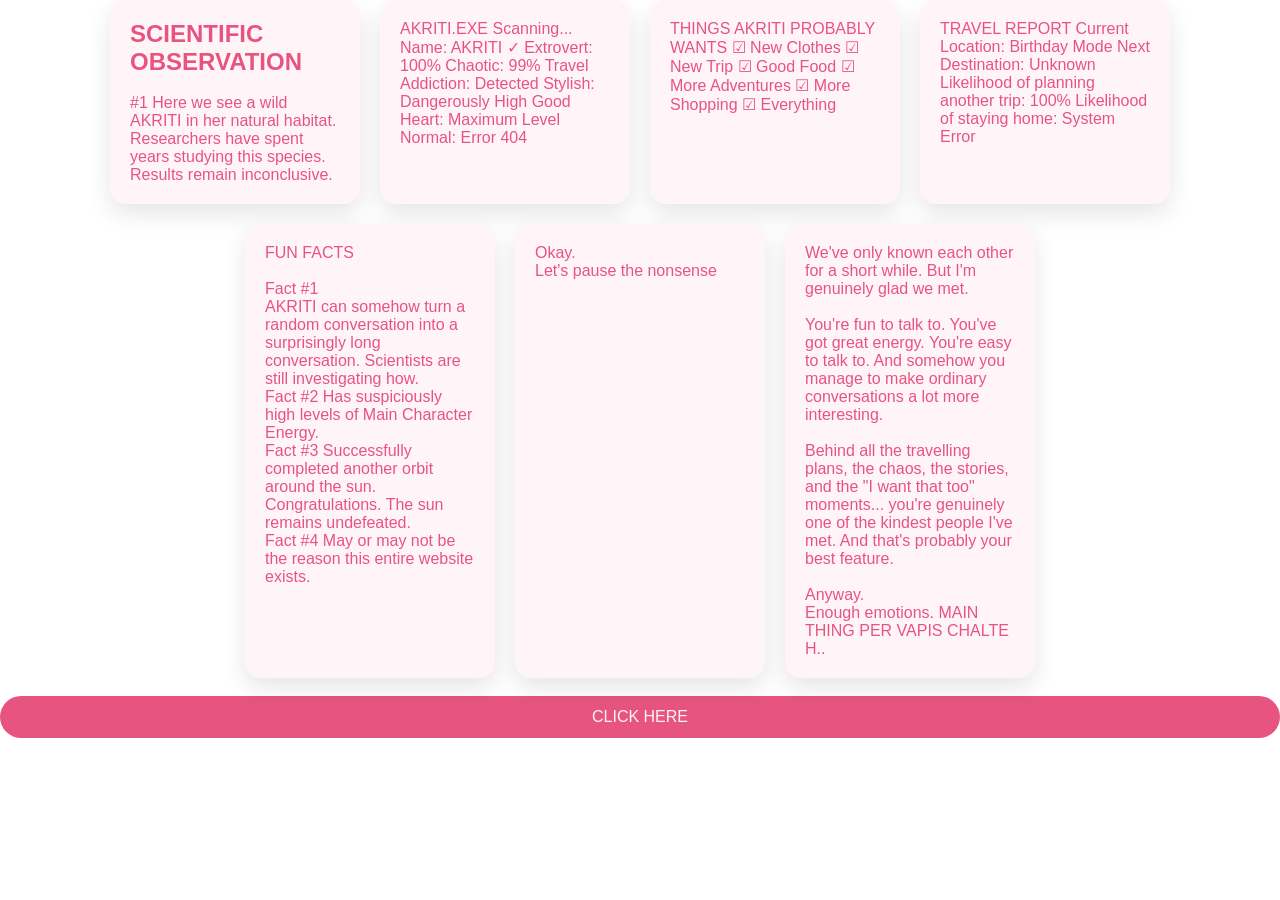
==== DES.HTML @ f497085f "Add files via upload" ====
<!DOCTYPE html>
<html lang="en">
<head>
    <meta charset="UTF-8">
    <meta name="viewport" content="width=device-width, initial-scale=1.0">
    <title>AKRITI</title>
    <link rel="stylesheet" href="style.css">
</head>
<body>
    <section class="timeline-container">
        <div class="timeline-card">
        <h2>SCIENTIFIC OBSERVATION</h2> <br> #1

Here we see a wild AKRITI
in her natural habitat.

Researchers have spent years studying this species.

Results remain inconclusive.    
        </div>
        <div class="timeline-card">AKRITI.EXE

Scanning...

Name:
AKRITI ✓

Extrovert:
100%

Chaotic:
99%

Travel Addiction:
Detected

Stylish:
Dangerously High

Good Heart:
Maximum Level

Normal:
Error 404</div>
        <div class="timeline-card">THINGS AKRITI PROBABLY WANTS

☑ New Clothes

☑ New Trip

☑ Good Food

☑ More Adventures

☑ More Shopping

☑ Everything</div>
        <div class="timeline-card">TRAVEL REPORT

Current Location:
Birthday Mode

Next Destination:
Unknown

Likelihood of planning another trip:
100%

Likelihood of staying home:
System Error</div>
        <div class="timeline-card">FUN FACTS
<br><br>
Fact #1 <br>

AKRITI can somehow turn a random conversation
into a surprisingly long conversation.

Scientists are still investigating how.

<br>

Fact #2

Has suspiciously high levels
of Main Character Energy.

<br>

Fact #3

Successfully completed another orbit around the sun.

Congratulations.

The sun remains undefeated.

<br>

Fact #4

May or may not be the reason
this entire website exists.</div>
        <div class="timeline-card">Okay.
<br>
Let's pause the nonsense

</div>
        <div class="timeline-card">We've only known each other
for a short while.

But I'm genuinely glad we met.

<br> <br>

You're fun to talk to.

You've got great energy.

You're easy to talk to.

And somehow you manage to make
ordinary conversations
a lot more interesting.
<br><br>

Behind all the travelling plans,

the chaos,

the stories,

and the "I want that too" moments...

you're genuinely one of the kindest people I've met.

And that's probably your best feature.

<br><br>

Anyway.
<br>
Enough emotions.

MAIN THING PER VAPIS CHALTE H..</div>

    </section> <br>
   <div class="btn" style="text-align: center;"><a href="index.html" style="text-decoration: none;color: rgb(248, 245, 245);"> CLICK HERE</a></div> <br><br>
</body>
</html>
---- style.css ----
* {
    margin: 0;
    padding: 0;
    box-sizing: border-box;
}

body {
    font-family: 'Poppins', sans-serif;
    scroll-behavior: smooth;
}

/* HERO */
.hero {
    height: 100vh;
    /* background: linear-gradient(135deg, #2b1055, #7597de); */
    background-color: rgb(240, 4, 4);
    display: flex;
    align-items: center;
    justify-content: center;
    color: white;
    text-align: center;
}

.hero h1 {
    font-family: 'Playfair Display', serif;
    font-size: 3rem;
}

.hero p {
    margin: 15px 0;
    font-size: 1.2rem;
}

.hero span {
    display: block;
    margin-bottom: 30px;
    font-size: 1rem;
    opacity: 0.9;
}

.btn {
    padding: 12px 25px;
    background: #e75480;
    color: white;
    text-decoration: none;
    border-radius: 30px;
}

/* SECTIONS */
.section {
    padding: 80px 20px;
    text-align: center;
}

.section h2 {
    font-family: 'Playfair Display', serif;
    margin-bottom: 20px;
    color: #e75480;
}

.section p {
    max-width: 700px;
    margin: auto;
    line-height: 1.8;
    color: #444;
}

.light {
    background: #fff5f8;
}

/* TIMELINE */
.timeline-container {
    display: flex;
    gap: 20px;
    justify-content: center;
    flex-wrap: wrap;
}

.timeline-card {
    background: #fff5f8;
    padding: 20px;
    width: 250px;
    border-radius: 16px;
    box-shadow: 0 10px 25px rgba(0,0,0,0.1);
    color: #e75480;
}

/* GALLERY */
.font {
  font-family: "Dancing Script", cursive;
  font-optical-sizing: auto;
  font-weight: weight;
  font-style: normal;
}
.FONT2 {
  font-family: "Emilys Candy", serif;
  font-weight: 400;
  font-style: normal;
}



.gallery-grid {
    display: grid;
    grid-template-columns: repeat(auto-fit, minmax(200px, 1fr));
    gap: 15px;
    max-width: 900px;
    margin: auto;
}

.gallery-grid img {
    width: 100%;
    border-radius: 16px;
}

/* VIDEO */
.video-section video {
    width: 80%;
    max-width: 700px;
    border-radius: 16px;
}

/* SHAYARI */
.shayari {
    background: #2f1b41;
    color: #f8d7e3;
}

.shayari-card {
    font-family: 'Pacifico', cursive;
    font-size: 1.3rem;
    margin: 20px auto;
    max-width: 600px;
}

/* FEELINGS */
.feelings {
    list-style: none;
}

.feelings li {
    font-size: 1.1rem;
    margin: 10px 0;
}

/* FUTURE */
.future {
    background: #f0f4ff;
}

/* LETTER */
.letter p {
    font-style: italic;
}

.signature {
    display: block;
    margin-top: 20px;
    font-family: 'Pacifico', cursive;
    font-size: 1.3rem;
}

/* END */
.end {
    background: #1a1a2e;
    color: white;
}
/* ---YEAR--- */


.section1{
    position:relative;
    background:#0f0c29;
}

.section1::after{
    content:'';
    position:absolute;
    left:0;
    bottom:0;
    width:100%;
    height:200px;

    background:linear-gradient(
        to bottom,
        transparent,
        #302b63
    );
}
#musicBtn{
    position:fixed;
    top:20px;
    right:20px;

    background:rgba(255,255,255,0.15);
    backdrop-filter:blur(10px);

    color:white;
    border:none;
    padding:12px 20px;
    border-radius:30px;

    cursor:pointer;

    z-index:9999;
}
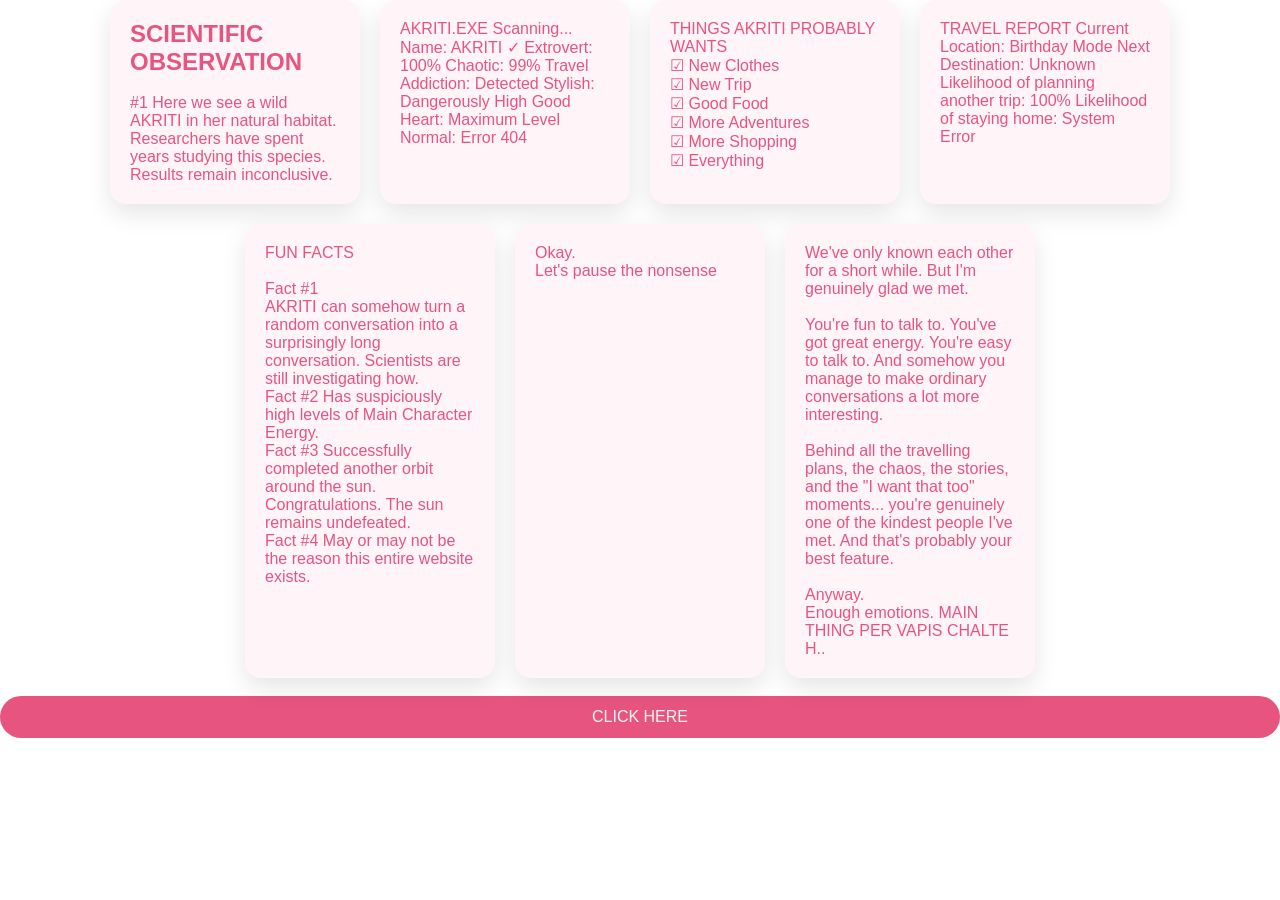
==== commit 48cf05b9: "Update DES.HTML" ====
--- a/DES.HTML
+++ b/DES.HTML
@@ -42,17 +42,17 @@
 
 Normal:
 Error 404</div>
-        <div class="timeline-card">THINGS AKRITI PROBABLY WANTS
+        <div class="timeline-card">THINGS AKRITI PROBABLY WANTS <br>
 
-☑ New Clothes
+☑ New Clothes <br>
 
-☑ New Trip
+☑ New Trip <br>
 
-☑ Good Food
+☑ Good Food <br>
 
-☑ More Adventures
+☑ More Adventures <br>
 
-☑ More Shopping
+☑ More Shopping <br>
 
 ☑ Everything</div>
         <div class="timeline-card">TRAVEL REPORT
@@ -146,4 +146,4 @@
     </section> <br>
    <div class="btn" style="text-align: center;"><a href="index.html" style="text-decoration: none;color: rgb(248, 245, 245);"> CLICK HERE</a></div> <br><br>
 </body>
-</html>+</html>
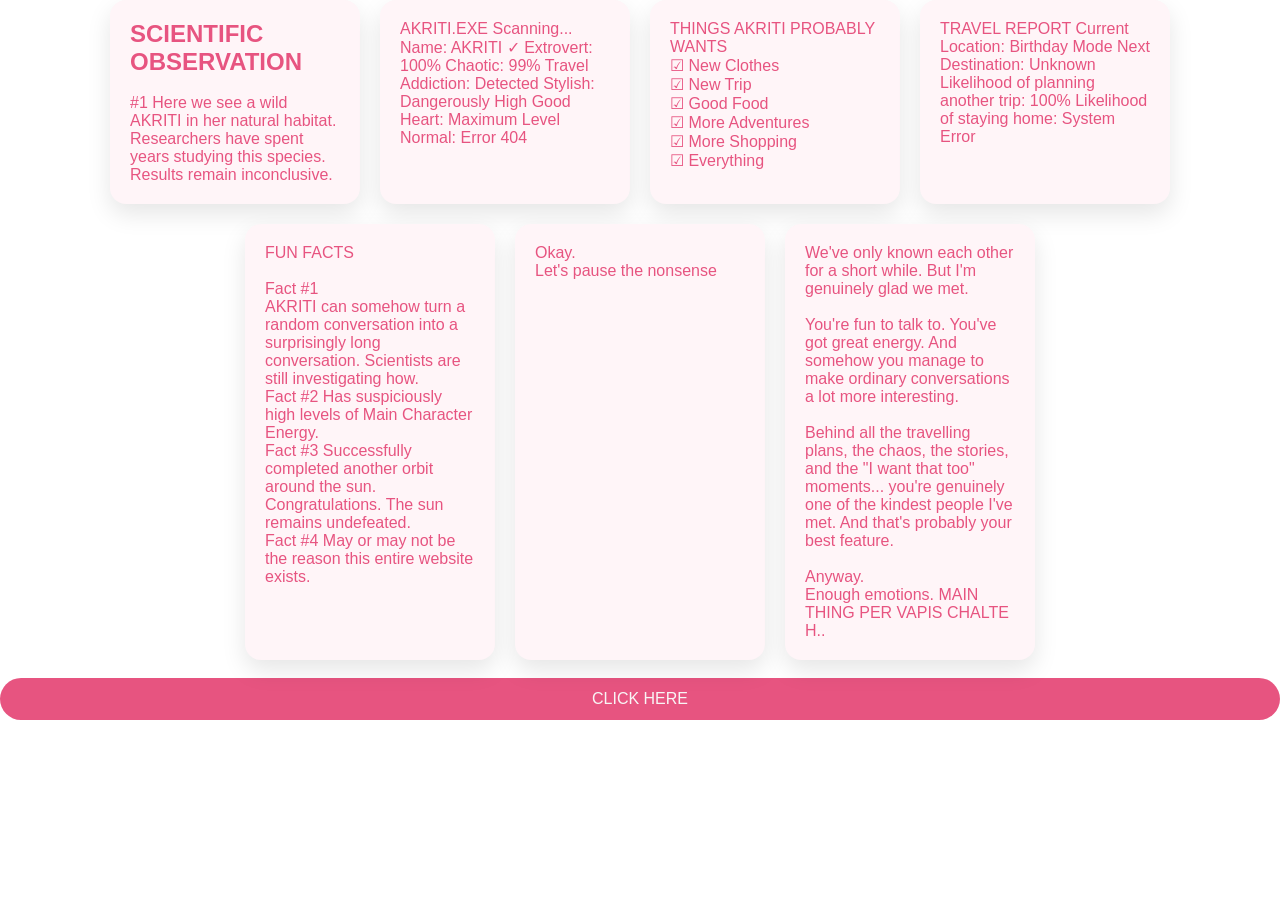
==== commit 602d2127: "Update DES.HTML" ====
--- a/DES.HTML
+++ b/DES.HTML
@@ -116,8 +116,6 @@
 
 You've got great energy.
 
-You're easy to talk to.
-
 And somehow you manage to make
 ordinary conversations
 a lot more interesting.
